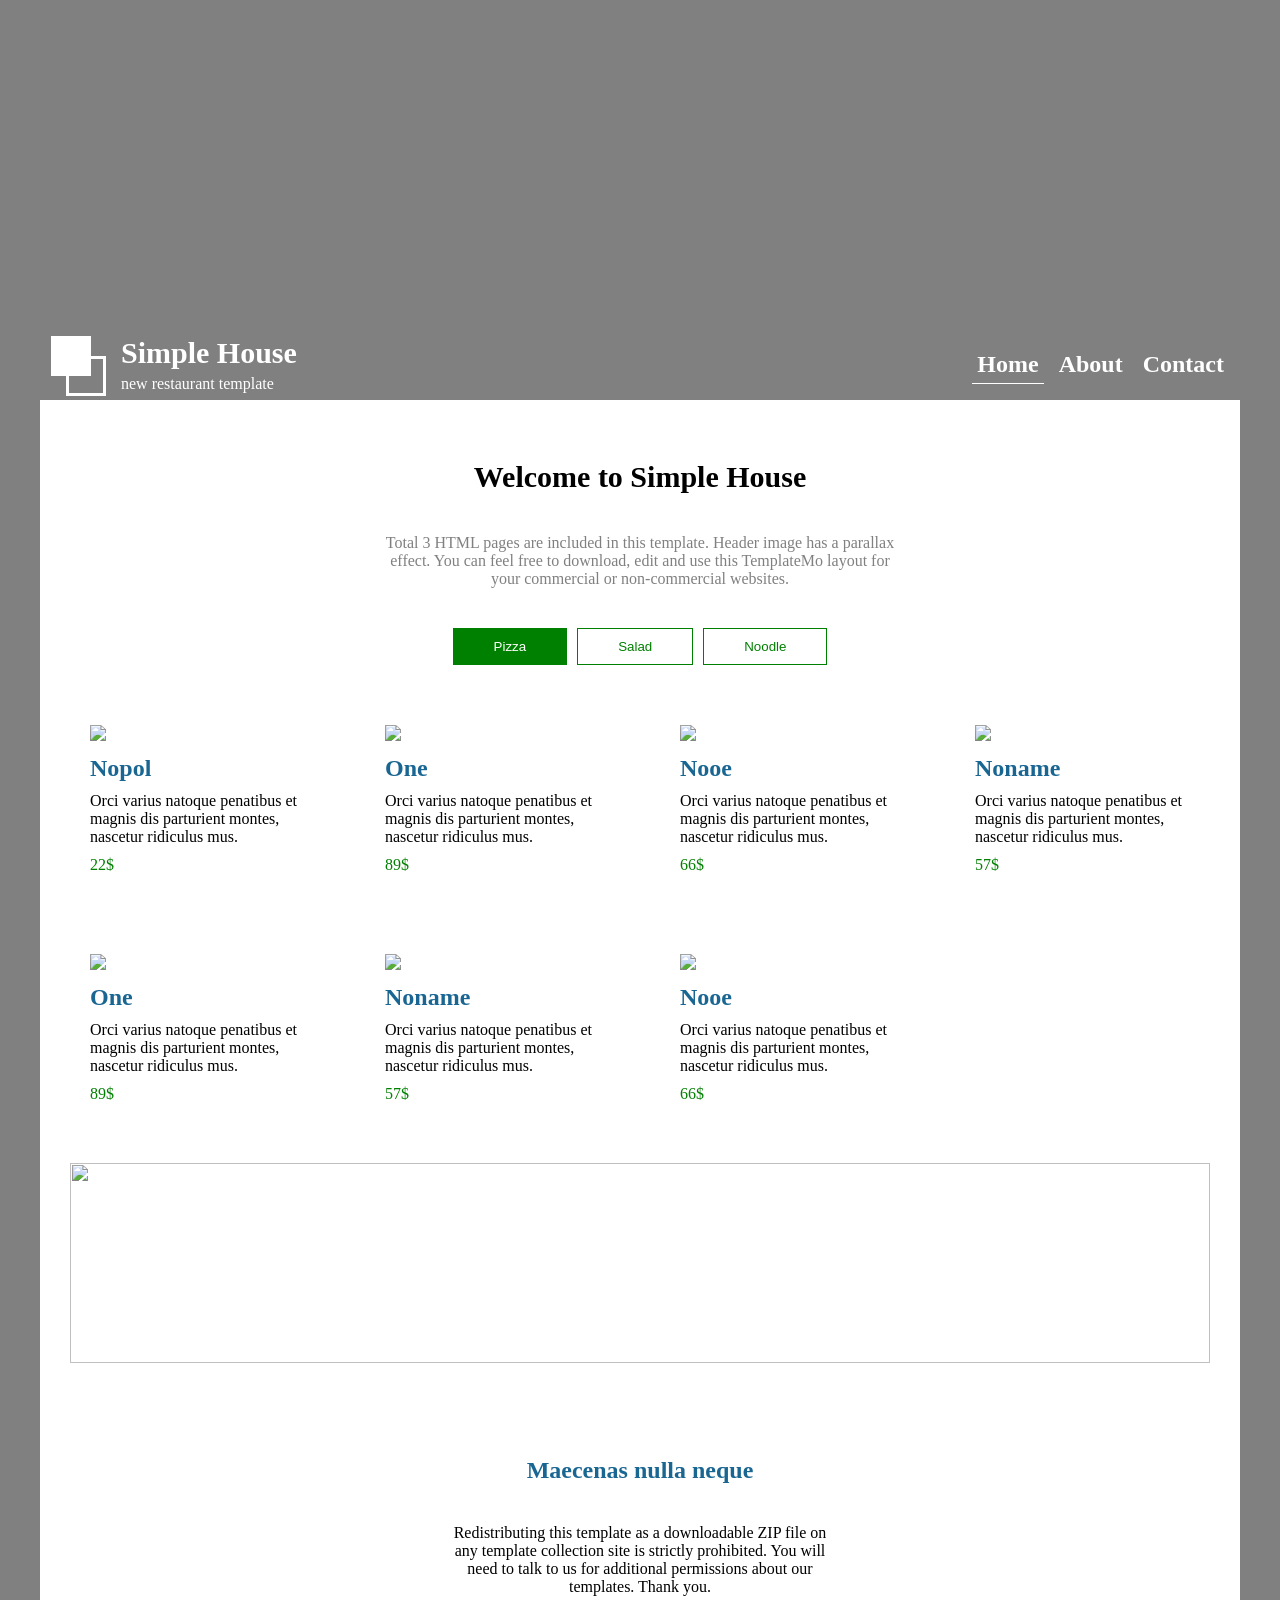
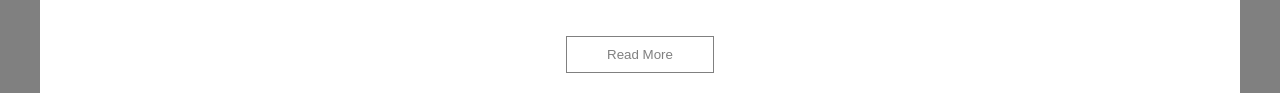
==== index.html @ 5e5562c5 "first commit" ====
<!doctype html>
<html lang="en">
  <head>
    <meta charset="UTF-8" />
    <meta name="viewport" content="width=device-width, initial-scale=1.0" />
    <title>Project</title>
    <link rel="stylesheet" href="/css/global.css" />
    <link rel="stylesheet" href="/css/main.css" />
    <link
      rel="stylesheet"
      href="https://cdnjs.cloudflare.com/ajax/libs/font-awesome/7.0.1/css/all.min.css"
      integrity="sha512-2SwdPD6INVrV/lHTZbO2nodKhrnDdJK9/kg2XD1r9uGqPo1cUbujc+IYdlYdEErWNu69gVcYgdxlmVmzTWnetw=="
      crossorigin="anonymous"
      referrerpolicy="no-referrer"
    />
  </head>
  <body>
    <header>
      <section class="header">
        <div class="row justify-between align-center">
          <div class="col flex align-center">
            <div class="wrapper h-wrap flex">
              <div class="logo">
                <div class="log-kub1"></div>
                <div class="log-kub2"></div>
              </div>
              <div class="logo-n">
                <div class="title-1">Simple House</div>
                <div class="logo-name">new restaurant template</div>
              </div>
            </div>
          </div>
          <div class="col">
            <div class="wrapper gap-2 h-wrap flex">
              <a href="#" class="title-2 active-el">Home</a>
              <a href="about.html" class="title-2">About</a>
              <a href="contact.html" class="title-2">Contact</a>
            </div>
          </div>
        </div>
      </section>
    </header>
    <main>
      <section id="house">
        <div class="row">
          <div class="col w-100">
            <div class="wrapper">
              <div class="title-1 dis text-center w-100">
                Welcome to Simple House
              </div>
              <div class="text-ho dis text-center w-100">
                Total 3 HTML pages are included in this template. Header image
                has a parallax <br />
                effect. You can feel free to download, edit and use this
                TemplateMo layout for <br />
                your commercial or non-commercial websites.
              </div>
              <div class="knopkeq gap-2 dis flex justify-center align-center">
                <div class="btn">
                  <button class="btn-green active">Pizza</button>
                </div>
                <div class="btn"><button class="btn-green">Salad</button></div>
                <div class="btn"><button class="btn-green">Noodle</button></div>
              </div>
            </div>
          </div>
        </div>
      </section>
      <section id="products">
        <div class="row dis flex flex-wrap align-center"></div>
      </section>
      <section id="footer">
        <div class="row dis justify-between gap align-center">
          <div class="col w-50">
            <div class="wrapper">
              <img 
                src="https://templatemo.com/templates/templatemo_539_simple_house/img/img-01.jpg"
              />
            </div>
          </div>
          <div class="col w-50">
            <div class="wrapper">
              <div class="title-2 text-center blue">Maecenas nulla neque</div>
              <div class="txt-foot text-center dis">
                Redistributing this template as a downloadable ZIP file on
                <br />
                any template collection site is strictly prohibited. You will
                <br />
                need to talk to us for additional permissions about our <br />
                templates. Thank you.
              </div>
              <div class="btn w-100 dis flex justify-center">
                <button class="btn-black">Read More</button>
              </div>
            </div>
          </div>
        </div>
      </section>
    </main>
    <script src="/js/main.js"></script>
  </body>
</html>
---- css/global.css ----
*{
    margin: 0;
    padding: 0;
    box-sizing: border-box;
}
ul,ol{
    list-style: none;
}

.flex{
  display: flex;  
}

.row{
    display: flex;
}
.flex-wrap{
    flex-wrap: wrap;
}
.flex-nowrap{
    flex-wrap: nowrap;
}
.justify-between{
    justify-content: space-between;
}
.justify-start{
    justify-content: flex-start;
}
.justify-end{
    justify-content: flex-end;
}
.justify-center{
    justify-content: center;
}
.justify-s-center{
    justify-self: center;
}
.flex-column{
    flex-direction: column;
}
.align-center{
    align-items: center;
}
.align-end{
    align-items: end;
}
.align-s-center{
    align-self: center;
}
.align-s-end{
    align-self: flex-end;
}
.text-center{
    text-align: center;
}
.text-start{
    text-align: start;
}
.text-end{
    text-align: end;
}

img{
    width: 100%;
    object-fit: cover;
}

.contain{
    object-fit: contain;
}

a{
    text-decoration: none;
    display: block;
    padding: 5px;
    color: inherit;
}
button{
    border: none;
}
.logo a{
    padding: 0;
}

.w-100{
    width: 100%;
}
.w-90{
    width: 90%;
}
.w-80{
    width: 80%;
}
.w-70{
    width: 70%;
}
.w-60{
    width: 60%;
}
.w-50{
    width: 50%;
}
.w-40{
    width: 40%;
}
.w-33{
    width: 33.3%;
}
.w-30{
    width: 30%;
}
.w-25{
    width: 25%;
}
.w-20{
    width: 20%;
}
.w-10{
    width: 10%;
}
.p-0{
    padding: 0;
}
.text-right{
    text-align: right;
}
.h-100{
    height: 100%;
}
---- css/main.css ----
body {
  background-color: grey;
}
.row {
  max-width: 1200px;
  margin: 0 auto;
  padding: 30px 70px;
}
main .row,
footer .row {
  background-color: white;
}
header {
  background-image: url("https://templatemo.com/templates/templatemo_539_simple_house/img/simple-house-01.jpg");
  height: 500px;
  object-fit: cover;
  background-size: cover;
  background-attachment: fixed;
  background-position: center 75%;
  background-repeat: no-repeat;
  padding: 1px 1px;
  max-width: 1200px;
  margin: 0 auto;
}
.header {
  padding-top: 370px;
}
.active-el {
  border-bottom: 1px solid white;
}
.logo {
  position: relative;
}
.log-kub1 {
  width: 40px;
  height: 40px;
  background-color: white;
  border: 3px solid white;
}
.log-kub2 {
  position: absolute;
  top: 20px;
  left: 15px;
  width: 40px;
  height: 40px;
  background-color: inherit;
  border: 3px solid white;
}
.h-wrap {
  color: white;
  gap: 30px;
}
.title-1 {
  font-size: 36px;
  font-weight: bold;
}
.title-2 {
  font-size: 24px;
  font-weight: bold;
}
.title-3 {
  font-size: 16px;
}
.logo-name {
  padding-top: 5px;
}

.dis {
  padding-top: 40px;
}

.text-ho {
  color: grey;
}
.gap {
  gap: 50px;
}

.btn-green {
  background-color: white;
  color: green;
  border: 1px solid green;
  padding: 10px 40px;
  cursor: pointer;
  transition: all 0.3s linear;
}

.btn-green:hover {
  background-color: green;
  color: white;
  cursor: pointer;
}
.active {
  background-color: green;
  color: white;
}

.prod-wrap {
  padding: 20px;
}
.green {
  color: green;
}
.dis-2 {
  padding-top: 10px;
}
#footer img {
  width: 100%;
  height: 200px;
}
.blue {
  color: #1a6692;
}

.btn-black {
  background-color: white;
  color: grey;
  border: 1px solid grey;
  padding: 10px 40px;
  transition: all 0.3s linear;
}
.btn-black:hover {
  background-color: grey;
  color: white;
  cursor: pointer;
}

.info-dis {
  padding-top: 10px;
}
.info-apps {
  gap: 5px;
}
.name-info {
  color: rgb(94, 201, 255);
}
.job-info {
  color: rgb(255, 0, 85);
}
#info picture{
  width: 150px !important;
  height: 250px !important;
}
.img-info img{
  height: 250px;
  width: 150px !important;
}
#info .row {
  padding: 40px 40px;
}
#info .col {
  width: 400px;
  height: 300px;
  padding: 10px;
}
#info .wrapper {
  gap: 5px !important;
  padding: 0;
}

.info-apps .info-app {
  color: grey;
  font-size: 20px;
  padding: 10px;
  transition: all 0.3s linear;
}
.info-app:hover {
  color: white;
  background-color: grey;
  padding: 10px;
  cursor: pointer;
}
#about-img .col {
  background-image: url("https://templatemo.com/templates/templatemo_539_simple_house/img/about-05.jpg");
  height: 250px;
  width: 100%;
  background-size: 70%;
  background-position: center top;
  background-repeat: no-repeat;
  background-attachment: fixed;
}

.icon-read {
  font-size: 50px;
  color: grey;
}

.btn-red {
  background-color: white;
  color: red;
  border: 1px solid red;
  padding: 10px 40px;
  cursor: pointer;
  transition: all 0.3s linear;
}

.btn-red:hover {
  background-color: red;
  color: white;
  cursor: pointer;
}

.btn-blue {
  background-color: white;
  color: blue;
  border: 1px solid blue;
  padding: 10px 40px;
  cursor: pointer;
  transition: all 0.3s linear;
}

.btn-blue:hover {
  background-color: blue;
  color: white;
  cursor: pointer;
}

.img-rest {
  width: 100%;
  height: 300px;
}
#rest .row {
  gap: 20px;
  padding-top: 50px !important;
}
.green {
  color: green;
}
.gap-2 {
  gap: 10px;
}

textarea {
  resize: none;
  padding: 10px;
  border: none;
  outline: none;
  border-bottom: 1px solid grey;
}

input {
  padding: 10px;
  border: none;
  border-bottom: 1px solid grey;
  outline: none;
}
.iframe {
  width: 800px;
}
#faq .cont-wrap {
  border: 1px solid grey;
  padding: 20px;
}
#faq .col {
  color: grey;
  width: 500px;
  transition: all 0.3s linear;
}
#faq .col:hover {
  color: #1a6692;
  cursor: pointer;
}
.mobile {
  display: none !important;
}
.desktop {
  display: block !important;
}
.planshet {
  display: none !important;
}
.nout {
  display: none !important;
}
.komp {
  display: none !important;
}
@media (min-width: 320px) and (max-width: 480px) {
  .row {
    flex-wrap: wrap;
    padding: 0 10px !important;
  }
  .mobile {
    display: block !important;
  }
  .desktop {
    display: none !important;
  }
  main .col {
    width: 100%;
    padding: 10px;
  }
  .title-1 {
    font-size: 12px;
  }
  .logo-name{
    font-size: 10px;
  }
  #faq .col {
    width: 100%;
  }
  .iframe {
    width: 100%;
  }
  #about-img .col {
    width: 100%;
    height: 100px;
  }
  header {
    height: 200px;
  }
  .header {
    padding-top: 155px;
  }
  .h-wrap a {
    font-size: 12px;
  }
  .log-kub1 {
  width: 20px;
  height: 20px;
  background-color: white;
  border: 3px solid white;
}
.log-kub2 {
  position: absolute;
  top: 20px;
  left: 15px;
  width: 20px;
  height: 20px;
  background-color: inherit;
  border: 3px solid white;
}
 .info-app{
  font-size: 12px !important;
  padding: 5px !important;
 }
 .dis{
  padding: 10px;
 }
 .btn-green,.btn-black,.btn-blue,.btn-red{
  padding: 5px 20px;
 }
}

@media (min-width: 481px) and (max-width: 767px) {
  .row {
    flex-wrap: wrap;
    padding: 0 10px !important;
  }
  .planshet {
    display: block !important;
  }
  .desktop {
    display: none !important;
  }
  main .col {
    width: 100%;
    padding: 10px;
  }
  .title-1 {
    font-size: 20px;
  }
  #faq .col {
    width: 100%;
  }
  .iframe {
    width: 100%;
  }
  #about-img .col {
    width: 100%;
    height: 100px;
  }
  header {
    height: 200px;
  }
  .header {
    padding-top: 130px;
  }
  .h-wrap a {
    font-size: 18px;
  }
}

@media (min-width: 768px) and (max-width: 1024px) {
  .row {
    flex-wrap: wrap;
    padding: 0 10px !important;
  }
  .desktop {
    display: none !important;
  }
  .nout {
    display: block !important;
  }
  .title-1 {
    font-size: 20px;
  }
  #faq .col {
    width: 100%;
  }
  .iframe {
    padding-top: 30px;
    width: 100%;
  }
  #about-img .col {
    width: 100%;
    height: 100px;
  }
  header {
    height: 200px;
  }
  .header {
    padding-top: 130px;
  }
  .h-wrap a{
    font-size: 18px;
  }
  #footer .col{
    width: 100% !important;
    padding: 10px;
  }
  #read .col{
   padding-top: 10px; 
  }
}
@media (min-width: 1025px) and (max-width: 1280px) {
  .row {
    flex-wrap: wrap;
    padding: 0 10px !important;
  }
  .desktop {
    display: none !important;
  }
  .komp {
    display: block !important;
  }
  main .col {
    padding: 20px;
  }
  #footer .col {
    width: 100% !important;
    padding: 20px;
  }
  header {
    height: 400px;
  }
  .header {
    padding-top: 335px;
  }
  .h-wrap a {
    font-size: 24px;
  }
  .title-1 {
    font-size: 30px;
  }
}
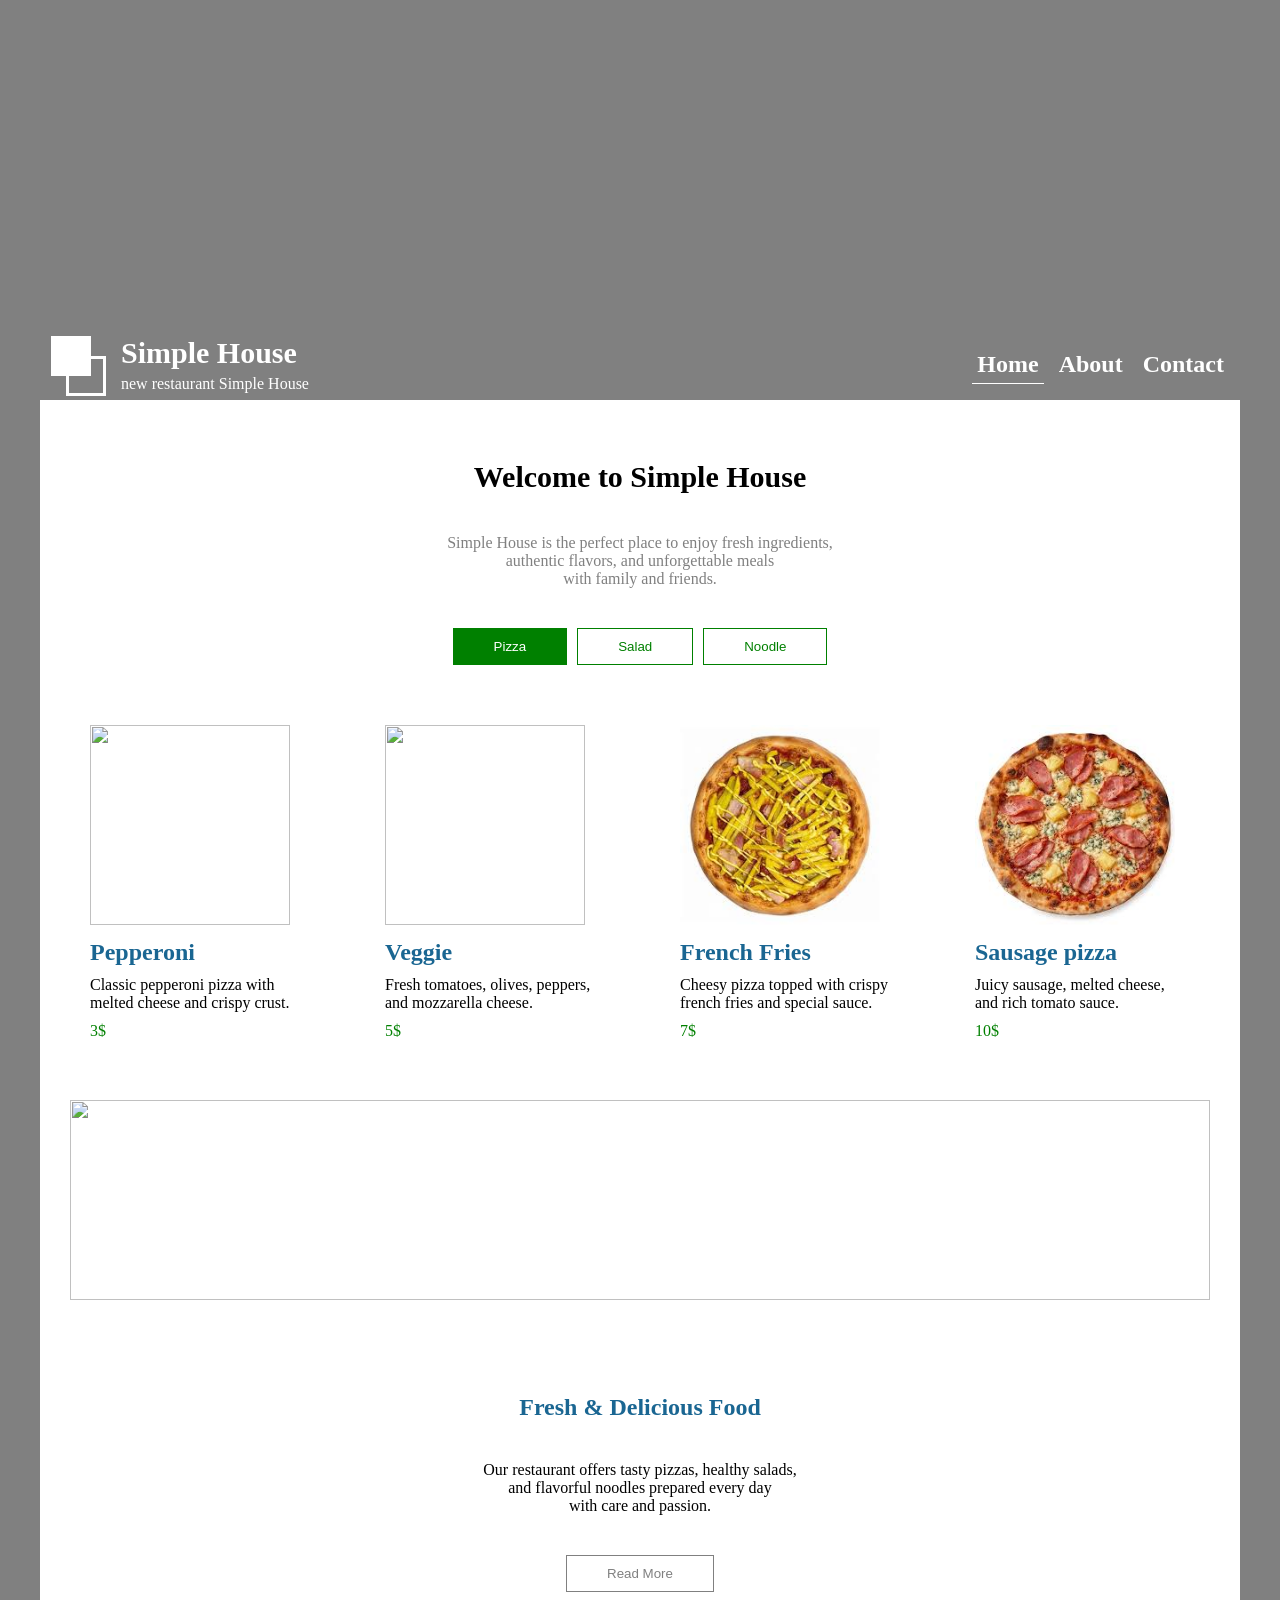
==== commit ec6984a8: "text updated to real text" ====
--- a/index.html
+++ b/index.html
@@ -4,8 +4,8 @@
     <meta charset="UTF-8" />
     <meta name="viewport" content="width=device-width, initial-scale=1.0" />
     <title>Project</title>
-    <link rel="stylesheet" href="/css/global.css" />
-    <link rel="stylesheet" href="/css/main.css" />
+    <link rel="stylesheet" href="./css/global.css" />
+    <link rel="stylesheet" href="./css/main.css" />
     <link
       rel="stylesheet"
       href="https://cdnjs.cloudflare.com/ajax/libs/font-awesome/7.0.1/css/all.min.css"
@@ -26,7 +26,7 @@
               </div>
               <div class="logo-n">
                 <div class="title-1">Simple House</div>
-                <div class="logo-name">new restaurant template</div>
+                <div class="logo-name">new restaurant Simple House</div>
               </div>
             </div>
           </div>
@@ -49,11 +49,7 @@
                 Welcome to Simple House
               </div>
               <div class="text-ho dis text-center w-100">
-                Total 3 HTML pages are included in this template. Header image
-                has a parallax <br />
-                effect. You can feel free to download, edit and use this
-                TemplateMo layout for <br />
-                your commercial or non-commercial websites.
+                Simple House is the perfect place to enjoy fresh ingredients, <br> authentic flavors, and unforgettable meals <br> with family and friends.
               </div>
               <div class="knopkeq gap-2 dis flex justify-center align-center">
                 <div class="btn">
@@ -80,14 +76,9 @@
           </div>
           <div class="col w-50">
             <div class="wrapper">
-              <div class="title-2 text-center blue">Maecenas nulla neque</div>
+              <div class="title-2 text-center blue">Fresh & Delicious Food</div>
               <div class="txt-foot text-center dis">
-                Redistributing this template as a downloadable ZIP file on
-                <br />
-                any template collection site is strictly prohibited. You will
-                <br />
-                need to talk to us for additional permissions about our <br />
-                templates. Thank you.
+                Our restaurant offers tasty pizzas, healthy salads, <br> and flavorful noodles prepared every day <br> with care and passion.
               </div>
               <div class="btn w-100 dis flex justify-center">
                 <button class="btn-black">Read More</button>
@@ -97,6 +88,6 @@
         </div>
       </section>
     </main>
-    <script src="/js/main.js"></script>
+    <script src="./js/main.js"></script>
   </body>
 </html>
--- a/css/main.css
+++ b/css/main.css
@@ -98,6 +98,10 @@
 .prod-wrap {
   padding: 20px;
 }
+.prod-wrap img{
+  width: 200px;
+  height:200px;
+}
 .green {
   color: green;
 }
@@ -137,11 +141,11 @@
 .job-info {
   color: rgb(255, 0, 85);
 }
-#info picture{
+#info picture {
   width: 150px !important;
   height: 250px !important;
 }
-.img-info img{
+.img-info img {
   height: 250px;
   width: 150px !important;
 }
@@ -290,10 +294,19 @@
     width: 100%;
     padding: 10px;
   }
+  html {
+    -webkit-tap-highlight-color: transparent;
+  }
+
+  button,
+  a {
+    user-select: none;
+    touch-action: manipulation;
+  }
   .title-1 {
     font-size: 12px;
   }
-  .logo-name{
+  .logo-name {
     font-size: 10px;
   }
   #faq .col {
@@ -316,30 +329,33 @@
     font-size: 12px;
   }
   .log-kub1 {
-  width: 20px;
-  height: 20px;
-  background-color: white;
-  border: 3px solid white;
-}
-.log-kub2 {
-  position: absolute;
-  top: 20px;
-  left: 15px;
-  width: 20px;
-  height: 20px;
-  background-color: inherit;
-  border: 3px solid white;
-}
- .info-app{
-  font-size: 12px !important;
-  padding: 5px !important;
- }
- .dis{
-  padding: 10px;
- }
- .btn-green,.btn-black,.btn-blue,.btn-red{
-  padding: 5px 20px;
- }
+    width: 20px;
+    height: 20px;
+    background-color: white;
+    border: 3px solid white;
+  }
+  .log-kub2 {
+    position: absolute;
+    top: 20px;
+    left: 15px;
+    width: 20px;
+    height: 20px;
+    background-color: inherit;
+    border: 3px solid white;
+  }
+  .info-app {
+    font-size: 12px !important;
+    padding: 5px !important;
+  }
+  .dis {
+    padding: 10px;
+  }
+  .btn-green,
+  .btn-black,
+  .btn-blue,
+  .btn-red {
+    padding: 5px 20px;
+  }
 }
 
 @media (min-width: 481px) and (max-width: 767px) {
@@ -357,6 +373,15 @@
     width: 100%;
     padding: 10px;
   }
+  html {
+    -webkit-tap-highlight-color: transparent;
+  }
+
+  button,
+  a {
+    user-select: none;
+    touch-action: manipulation;
+  }
   .title-1 {
     font-size: 20px;
   }
@@ -412,15 +437,15 @@
   .header {
     padding-top: 130px;
   }
-  .h-wrap a{
+  .h-wrap a {
     font-size: 18px;
   }
-  #footer .col{
+  #footer .col {
     width: 100% !important;
     padding: 10px;
   }
-  #read .col{
-   padding-top: 10px; 
+  #read .col {
+    padding-top: 10px;
   }
 }
 @media (min-width: 1025px) and (max-width: 1280px) {
